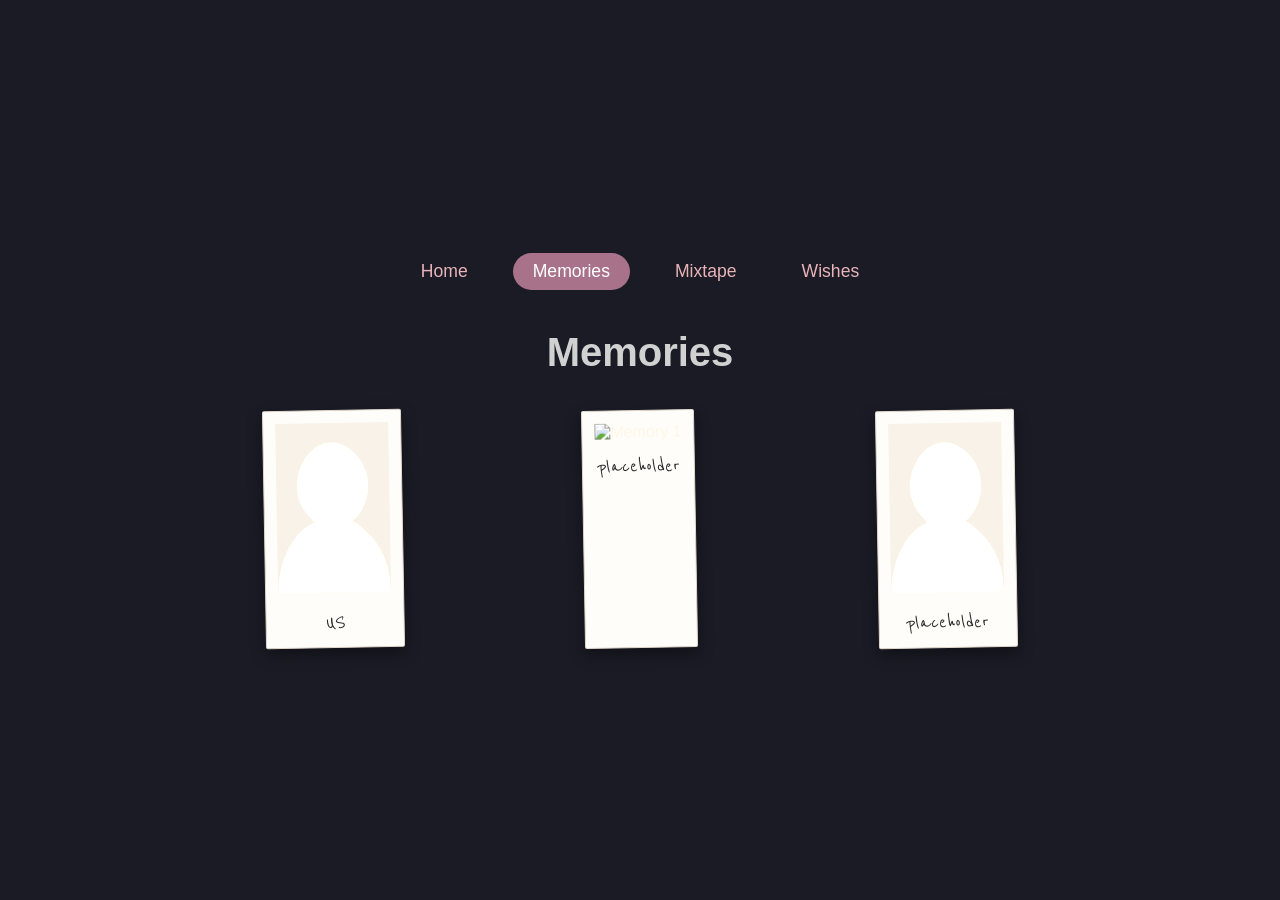
==== gallery.html @ 26d28d26 "Add files via upload" ====
<!DOCTYPE html>
<html lang="en">
    <head>
        <meta charset="UTF-8">
        <meta name="viewport" content="width=device-width, initial-scale=1.0"
        <title> </title>
        <link rel="stylesheet" href="style.css">
        <link href="https://fonts.googleapis.com/css2?family=Playfair+Display:ital,wght@0,600;1,400&family=Reenie+Beanie&display=swap"rel="stylesheet">

    </head>
    <body>
        <body class="home-page">
         <nav class="nav-bar">
            <a href="home.html">Home</a>
            <a href="gallery.html" class="active" >Memories</a>
            <a href="music.html">Mixtape</a>
            <a href="wishes.html">Wishes</a>
        </nav>
        <div class="gallery-container">
           <h2 class="hero-subtitle">Memories</h2>
          <!-- In here I put the photos in the gallery. To edit later -->
          <main class="photo-grid">
            <div class="photo-frame">
                <img src="Placeholder 1.png" alt="Memory 1">
                <p class="caption">US</p>
            </div>

            <div class="photo-frame">
                <img src="Placeholder 2.png" alt="Memory 1">
                <p class="caption">placeholder</p>
            </div>
            
            <div class="photo-frame">
                <img src="Placeholder 1.png" alt="Memory 1">
                <p class="caption">placeholder</p>
            </div>
          </main>
        </div>
    </body>
</html>
---- style.css ----
/* 1.Main backround and centering*/
:root{
    --bg-color:#121214;            
    --card-bg: #1a1a1e;
    --border-colour: #4a3b32;
    --badge-bg: #4a1c24;
    --text-gold: #c9b097;
    --text-light: #e0d8d0;

}
@import url('https://fonts.googleapis.com/css2?family=Cinzel:wght@600;700&family=Poppins:wght@500;700&display=swap');
@import url('https://fonts.googleapis.com/css2?family=Playfair+Display:ital,wght@0,600;1,400&family=Reenie+Beanie&display=swap');
body{
    background: radial-gradient(circle at center,#1b0f2e 0%, #0a0a0c 100%);
    color: #f3e8ca;
    font-family: 'Poppins', sans-serif;
    margin: 0;
    padding: 20px;
    display: flex;
    justify-content: center;
    align-items: center;
    min-height: 100vh;
    box-sizing: border-box;
}
/* 3.Card container*/
.quiz-card{
    background: rgba(22, 12,36,0.85);
    border: 1px solid rgba(250, 225, 156, 0.3);
    backdrop-filter: blur(10px);
    border-radius: 20px;
    padding: 40px 30px;
    max-width: 400px;
    width: 100%;
    text-align: center !important;
    box-shadow: 0 10px 30px rgba(0, 0, 0, 0.6)
                0 0 20px rgba(157, 78, 221,0.25)
}
/*Header text*/
.big question{
    font-family: 'Cinzel', serif;
    font-size: 2rem;
    font-weight: 700;
    margin-bottom: 30px;
    color: #fae19c;
    text-shadow: 0 0 15px rgba(250, 225, 156, 0.3);
    letter-spacing: 1px;
}
/*Button layout*/
.Buttons{
    display: flex;
    gap: 15px;
    justify-content: center;
}
.btn{
    flex: 1;
    padding: 14px 20px;
    font-size: 1.1rem;
    font-weight: bold;
    border: none;
    border-radius: 12px;
    cursor: pointer;
    transition: all 0.25s ease;
}
.btn:active{
    transform: scale(0.95);
}
.yes-btn{
    background: linear-gradient(135deg, #9d4edd 0%, #7b2cbf 100%);
    color: #ffffff;
    box-shadow: 0 4px 15px rgba(157, 78, 221,0.4);
}
.no-btn{
    background-color: #24242e;
    color: #f3e8ca;
    border: 1px solid rgba(250, 225, 156, 0.2);
}

.turned-yes{
    background: linear-gradient(135deg, #9d4edd 0%, #7b2cbf 100%)!important;
    color: #ffffff !important;
    box-shadow: 0 4px 15px rgba(157, 78, 221, 0.4) !important;
    border: none !important;
}
/*Gallery section*/
.gallery-container{
    max-width: 900px;
    width: 100%;
    margin: 0 auto;
    padding: 20px 0;
}
/*hero section*/
.hero-card{
background: rgba(22, 12,36,0.85);
border: 1px solid rgba(250, 225, 156, 0.3);
backdrop-filter: blur(10px);
border-radius: 20px;
padding: 30px 20px;
text-align: center;
margin-bottom: 40px;
}
.badge{
    background: linear-gradient(135deg, #9d4edd 0%, #7b2cbf 100%);
    color: #ffffff;
    padding: 6px 16px;
    border-radius: 20px;
    font-size: 0.9rem;
    font-weight: bold;
    display: inline-block;
    margin-bottom: 15px;
}
.hero-title{
    font-family: 'Playfair Display', serif;
    color: #fae19c;
    font-size: 2.2rem;
    margin: 10px 0;
}

.hero-subtitle{
    color: #d1d1d1;
    font-size: 1rem;
    margin: 0;
    text-align: center;
    font-size: 40px;
    margin-bottom: 35px;
}

/* Photo grid */
.photo-grid{
    display: grid;
    grid-template-columns: repeat(3, 1fr);
    gap: 20px;
}
/* Picture frames*/
.photo-frame{
    background: #ffffff;
    padding: 12px 12px 12px 12px;
    border-radius: 2px;
    box-shadow: 0 4px 15px rgba(0, 0, 0, 0.25);
    text-align: center;
    max-width: 280px;
    margin: 0 auto;
    transform: rotate(-1deg);
}
.photo-frame:hover, .photo-frame:active{
    transform: translateY(-5px);
    box-shadow: 0 12px 25px rgba(0, 0, 0, 0.8), 0 0 20px rgba(157, 78, 221, 0.4);
}
.photo-frame img{
   width: 100%;
   height: 170px;
   object-fit: cover;
   border-radius: 0;
   filter: sepia(0.15) contrast(1.05);
}

.caption{
    font-family:'Reenie Beanie', cursive;
    color: #2b2b2b;
    font-size: 1.4rem;
    margin-top: 12px;
    margin-bottom: 0;
}
body{
background: #1b1b26 !important;
color: #f4eae1 !important;
}
.hero-card{
    background: #2a2233 !important;
    border: 1px solid #a8728a !important;
    box-shadow: 0 10px 25px rgba(0, 0, 0, 0.5) !important;
}
.badge{
    background: #a8728a !important;
    color: #ffffff !important;
    border: none !important;
}

.photo-frame{
    background: #fffdfa !important;
    border: 1px solid #e0d6cb !important;
    box-shadow: 0 6px 15px rgba(0, 0, 0, 0.4) !important;
}

.hero-title, .section-title{
color: #e8b4b8 !important;
}
/* Music page & navigation*/
/*Navigation bar*/
.nav-bar {
    display: flex;
    justify-content: flex-start;
    gap: 25px;
    padding: 20px 0;
}
.nav-bar a{
    color: #e8b4b8;
    text-decoration: none;
    font-size: 1.1rem;
    padding: 8px 20px;
    border-radius: 20px;
    border: 1px;
    transition: all 0.2s ease;
}
.nav-bar a:hover, .nav-bar a.active{
    background: #a8728a;
    color: #ffffff;
}
/* Vinyl desk container*/
.music-desk-container{
    display: flex;
    flex-wrap: wrap;
    gap: 30px;
    justify-content: center;
    align-items: center;
    max-width: 800px;
    margin: 30px auto;
    padding: 25px;
    background: #2a2233;
    border: 2px solid #a8728a;
    border-radius: 16px;
    box-shadow: 0 10px 25px rgba(0, 0, 0, 0.5);
}
.vinyl-side{
    text-align: center;
    flex: 1 1 220px;
}

/* Animated spinning record*/
.spinning-record{
    width: 130px;
    height: 130px;
    margin: 0 auto 10px auto;
    border-radius: 50%;
    background: radial-gradient(circle, #222 20%, #111 21%, #111 40%, #000 41%, #333 42%, #000 100%);
    border: 3px solid #000;
    box-shadow: 0 6px 15px rgba(0, 0, 0, 0.5);
    animation: spinRecord 10s linear infinite;
}

@keyframes spinRecord {
    from { transform: rotate(0deg); }
    to   { transform: rotate(360deg); }
}
.mixtape-note{
    color: #e8b4b8;
    font-family: 'Reenie Beanie', cursive;
    font-size: 1.6rem;
    margin-top: 10px;
}
.playlist-card{
    flex:1 1 320px;
    max-width: 400px;
    background: #111115;
    padding: 8px;
    border-radius: 16px;
}
body{
    display: flex !important;
    flex-direction: column !important;
    justify-content: flex-start !important;
    align-items: center !important;
    min-height: 100vh;
    margin: 0;
    padding: 0;
}
body.home-page{
    display: flex !important;
    flex-direction: column !important;
    justify-content: center !important;
    align-items: center !important;
    min-height: 100vh !important;
}

.wishes-board{
    display: flex;
    flex-wrap: wrap;
    gap: 25px;
    justify-content: center;
    max-width: 1000px;
    margin: 30px auto;
    padding: 20px;
}
/* Sticky notes*/
.note-card{
    position: relative;
    width: 240px;
    min-height: 180px;
    background: #2a2233;
    border: 2px solid #a8728a;
    border-radius: 12px;
    padding: 25px 20px 15px 20px;
    box-shadow: 0 8px 20px rgba(0, 0, 0, 0.4);
    display: flex;
    flex-direction: column;
    justify-content: space-between;
    transition: transform 0.2s ease, box-shadow 0.2s ease;
}
.note-card:hover{
transform: scale(1.05) rotate(0deg) !important;
z-index: 10;
box-shadow: 0 12px 25px rgba(0, 0, 0, 0.6);
}

.tilt-left{
    transform: rotate(3deg)
}
.pin{
    position: absolute;
    top: -12px;
    left: 50%;
    transform: translateX(-50%);
    font-size: 1.2rem;
}
.note-text{
    color: #f4eae1;
    font-family: 'Reenie Beanie', cursive;
    font-size: 1.5rem;
    line-height: 1.3;
    margin: 0;
}

.note-author{
    color: #e8b4b8;
    font-family: 'Playfair Display', serif;
    font-size: 0.95rem;
    font-style: italic;
    text-align: right;
    margin-top: 15px;
}
.caption{
    font-family:'Reenie Beanie', cursive !important;
    color: #2b2b2b !important;
    font-size: 1.4rem !important;
    margin-top: 12px !important;
    margin-bottom: 0 !important;
}
.round-photo{
    display: block;
    margin: 15px auto;
    width: 400px;
    height: 400px;
    border-radius: 50%;
    object-fit: cover;
}
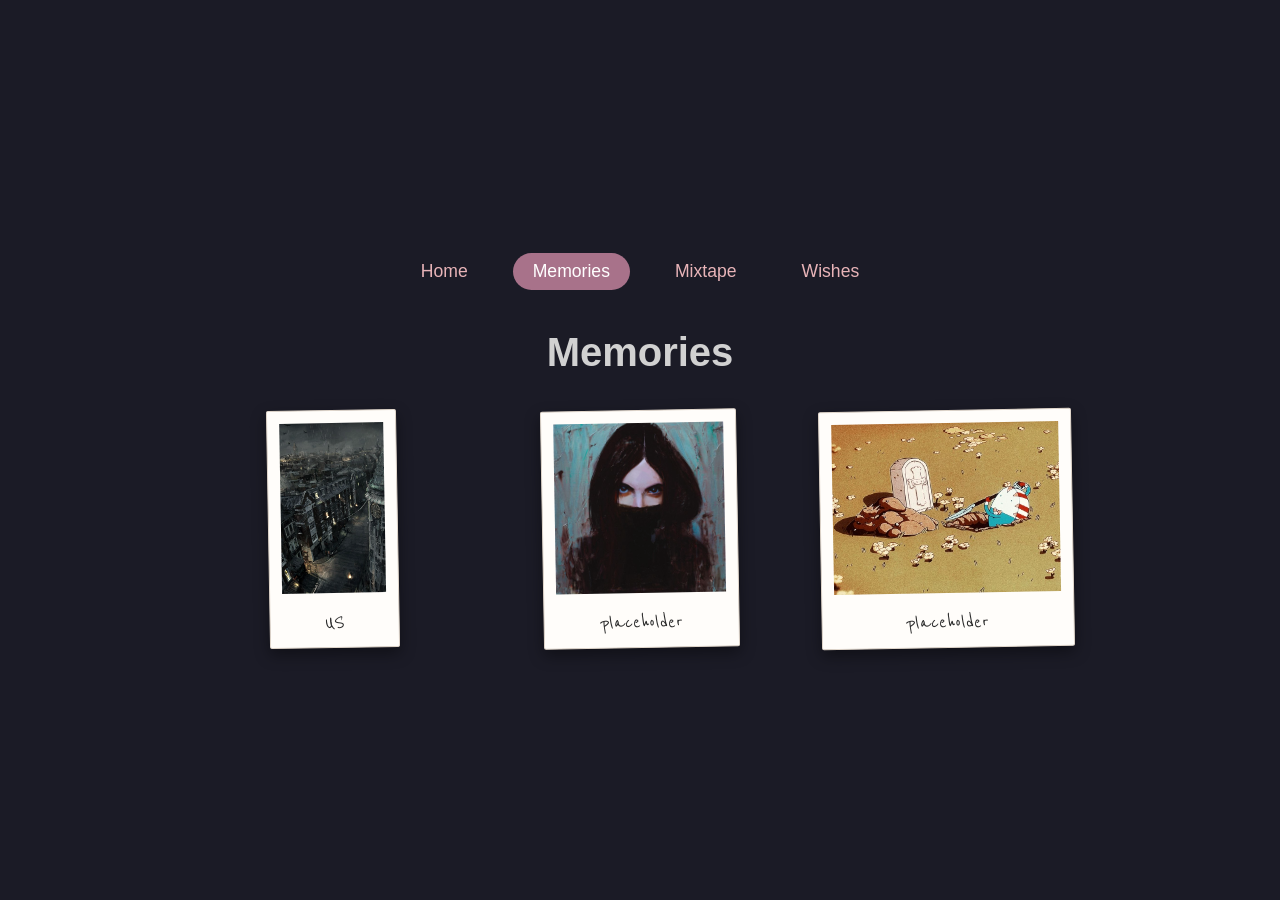
==== commit 0a42ce8e: "Add files via upload" ====
--- a/gallery.html
+++ b/gallery.html
@@ -21,17 +21,17 @@
           <!-- In here I put the photos in the gallery. To edit later -->
           <main class="photo-grid">
             <div class="photo-frame">
-                <img src="Placeholder 1.png" alt="Memory 1">
+                <img src="Image 1.jpeg" alt="Memory 1">
                 <p class="caption">US</p>
             </div>
 
             <div class="photo-frame">
-                <img src="Placeholder 2.png" alt="Memory 1">
+                <img src="Image 2.jpeg" alt="Memory 1">
                 <p class="caption">placeholder</p>
             </div>
             
             <div class="photo-frame">
-                <img src="Placeholder 1.png" alt="Memory 1">
+                <img src="Image 3.jpeg" alt="Memory 1">
                 <p class="caption">placeholder</p>
             </div>
           </main>
--- a/style.css
+++ b/style.css
@@ -137,7 +137,7 @@
     border-radius: 2px;
     box-shadow: 0 4px 15px rgba(0, 0, 0, 0.25);
     text-align: center;
-    max-width: 280px;
+    max-width: 300px;
     margin: 0 auto;
     transform: rotate(-1deg);
 }
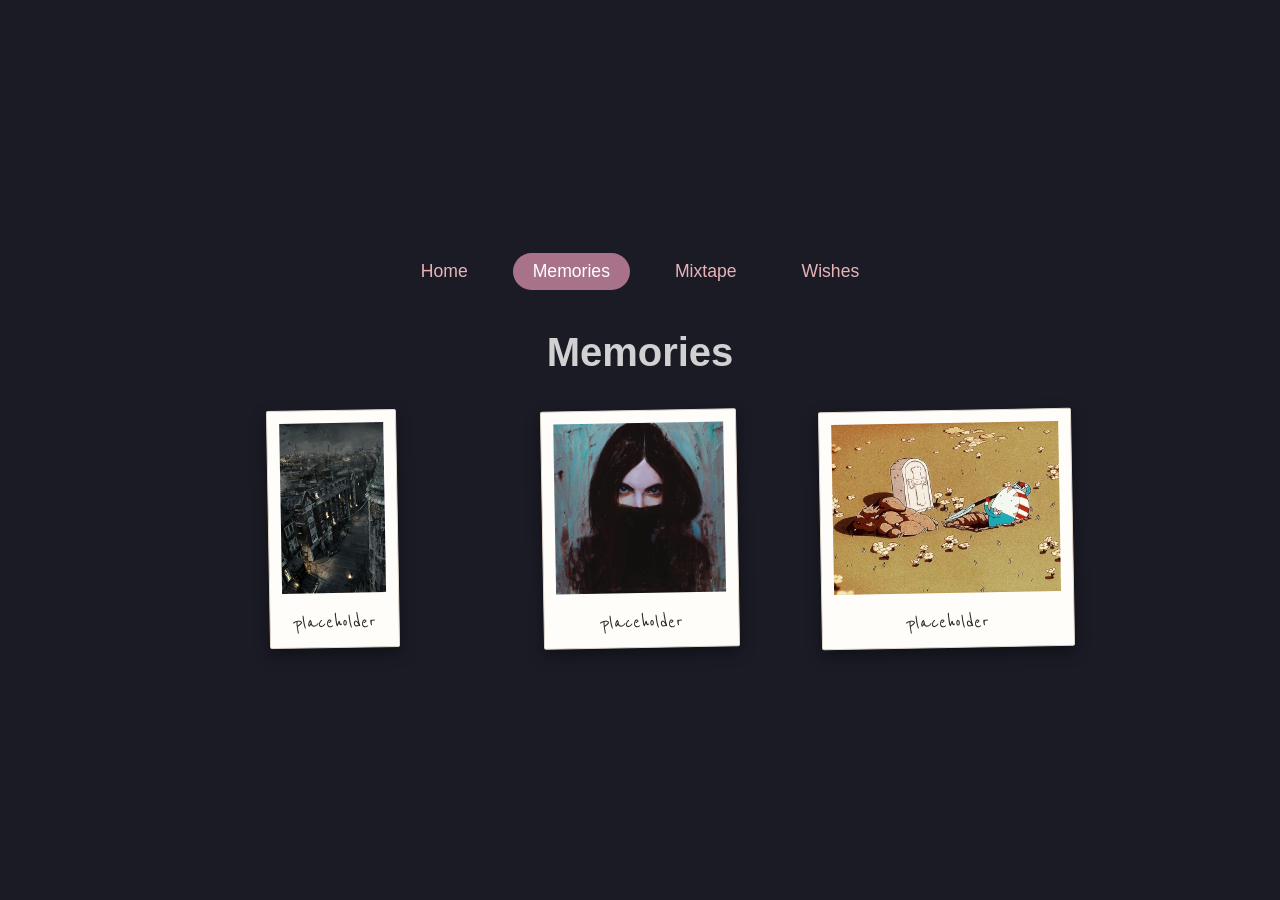
==== commit 9be23acd: "Add files via upload" ====
--- a/gallery.html
+++ b/gallery.html
@@ -22,7 +22,7 @@
           <main class="photo-grid">
             <div class="photo-frame">
                 <img src="Image 1.jpeg" alt="Memory 1">
-                <p class="caption">US</p>
+                <p class="caption">placeholder</p>
             </div>
 
             <div class="photo-frame">
